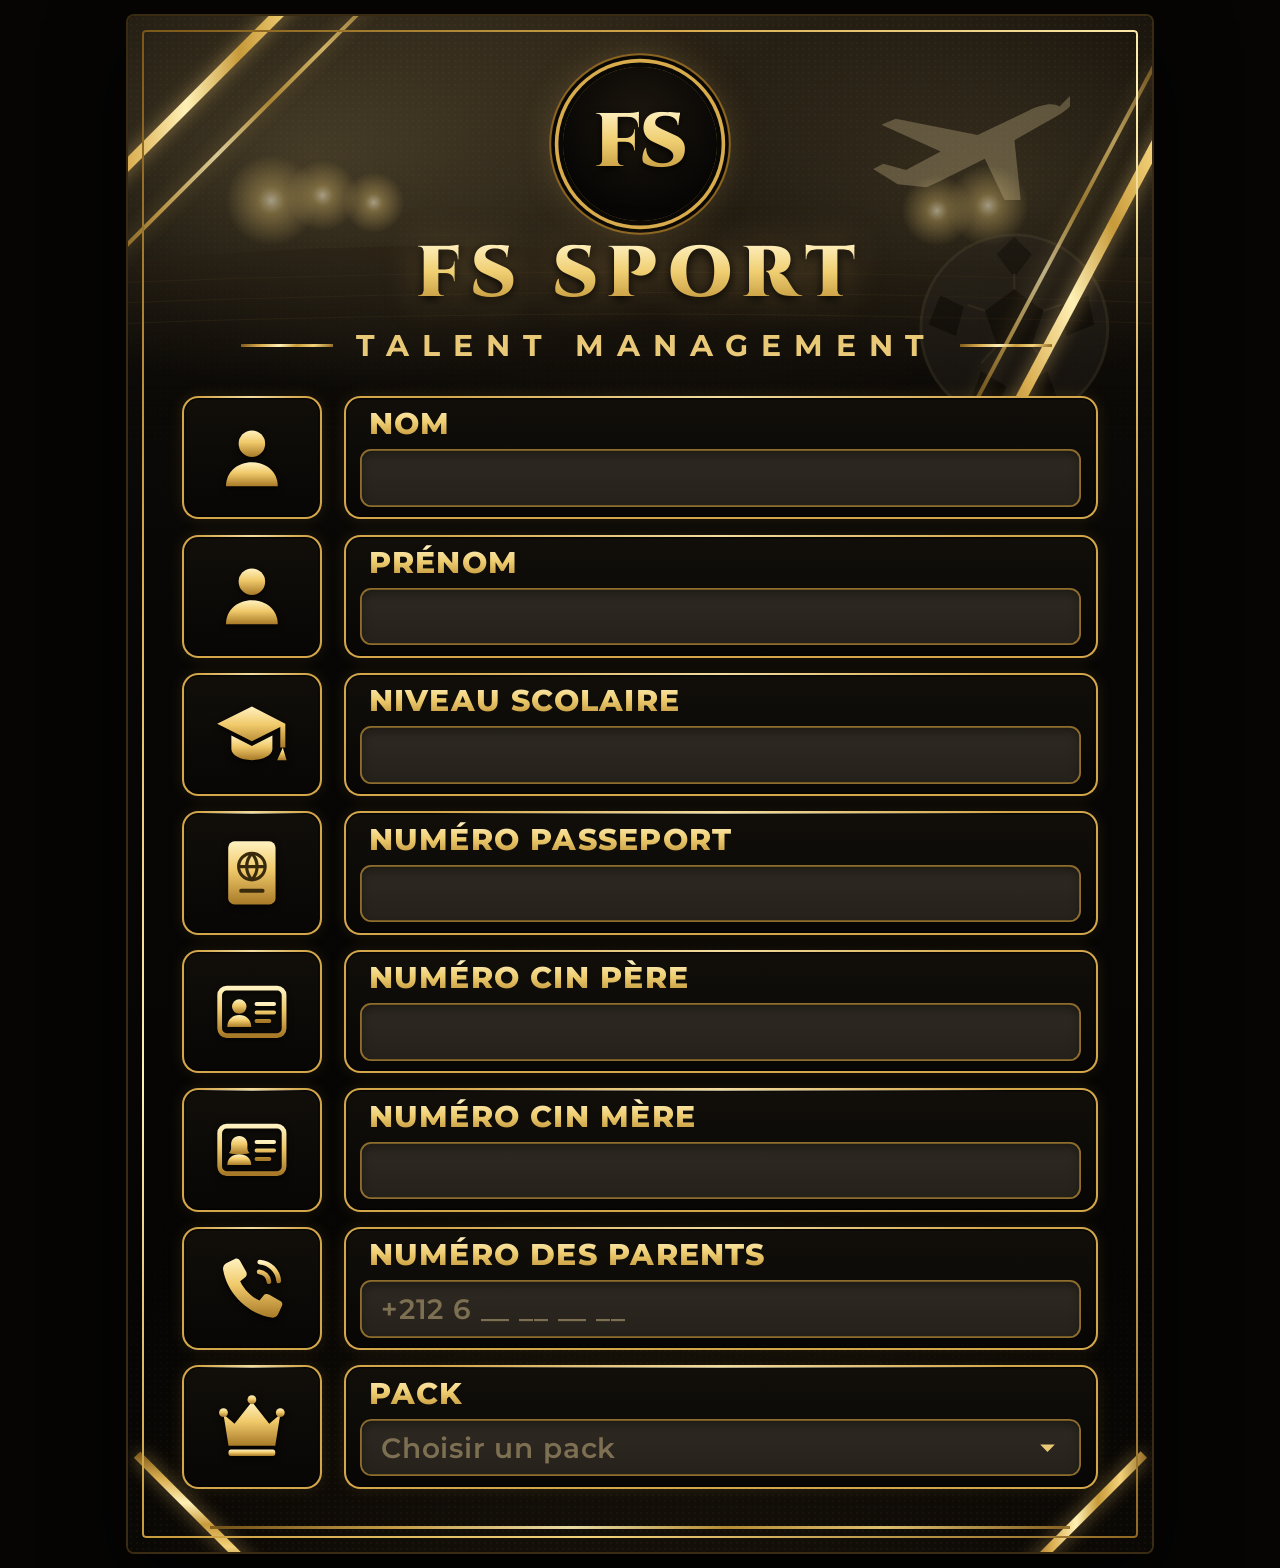
==== index.html @ 9be9275c "Add FS Sport Talent Management registration form Black/gold design with brand wordmark, plus new fie" ====
<!doctype html>
<html lang="fr">
<head>
<meta charset="utf-8">
<meta name="viewport" content="width=device-width, initial-scale=1">
<title>FS Sport Talent Management</title>
<link rel="preconnect" href="https://fonts.googleapis.com">
<link href="https://fonts.googleapis.com/css2?family=Cinzel:wght@600;700;900&family=Montserrat:wght@500;600;700;800&display=swap" rel="stylesheet">
<style>
  :root{
    --bg:#060504;
    --panel:#0d0b08;
    --field:#2a2620;
    --gold-1:#8a6420;
    --gold-2:#f6dc8c;
    --gold-3:#c99a3c;
    --gold-4:#fff3c4;
    --gold-line:#c9a043;
    --gold-grad:linear-gradient(135deg,#7a5618 0%,#d9ad4f 22%,#fff0b5 42%,#c79a3a 60%,#f3d27a 78%,#8f6823 100%);
    --text-gold:linear-gradient(180deg,#fff4c9 0%,#f0cf73 45%,#b98a2e 100%);
  }
  *{box-sizing:border-box;margin:0;padding:0}
  html,body{background:var(--bg)}
  body{
    min-height:100vh;display:flex;justify-content:center;align-items:flex-start;
    font-family:'Montserrat',system-ui,sans-serif;color:#f3e3b0;padding:16px;
  }

  /* ---------- Card ---------- */
  .card{
    position:relative;width:100%;max-width:1024px;aspect-ratio:1024/1536;
    overflow:hidden;border-radius:6px;
    background:
      radial-gradient(ellipse 60% 22% at 18% 9%, rgba(255,226,150,.18), transparent 70%),
      radial-gradient(ellipse 45% 18% at 85% 11%, rgba(255,226,150,.12), transparent 70%),
      radial-gradient(ellipse 90% 40% at 50% 0%, #2b2316 0%, transparent 70%),
      radial-gradient(ellipse 120% 60% at 50% 110%, #1a140b 0%, transparent 60%),
      linear-gradient(180deg,#14100a 0%,#070605 40%,#050403 100%);
    box-shadow:0 0 0 2px #3a2c12, 0 30px 80px rgba(0,0,0,.8);
    container-type:inline-size;
  }
  /* gold frame */
  .card::before{
    content:"";position:absolute;inset:1.4cqw;border-radius:4px;pointer-events:none;z-index:3;
    padding:2px;background:var(--gold-grad);
    -webkit-mask:linear-gradient(#000 0 0) content-box,linear-gradient(#000 0 0);
    -webkit-mask-composite:xor;mask-composite:exclude;
    box-shadow:0 0 30px rgba(240,200,110,.25);
  }
  /* fine dotted texture */
  .card::after{
    content:"";position:absolute;inset:0;pointer-events:none;z-index:0;opacity:.35;
    background-image:radial-gradient(rgba(255,215,130,.10) 1px, transparent 1.2px);
    background-size:6px 6px;
    -webkit-mask:linear-gradient(180deg,#000 0%,transparent 35%,transparent 75%,#000 100%);
            mask:linear-gradient(180deg,#000 0%,transparent 35%,transparent 75%,#000 100%);
  }

  /* diagonal gold corner bars */
  .bar{position:absolute;z-index:2;background:var(--gold-grad);box-shadow:0 0 18px rgba(255,210,120,.45)}
  .bar.tl1{width:40cqw;height:1.1cqw;top:6cqw;left:-12cqw;transform:rotate(-45deg)}
  .bar.tl2{width:40cqw;height:.35cqw;top:11cqw;left:-9cqw;transform:rotate(-45deg);opacity:.8}
  .bar.tr1{width:46cqw;height:1.1cqw;top:24cqw;right:-17cqw;transform:rotate(-62deg)}
  .bar.tr2{width:40cqw;height:.35cqw;top:22cqw;right:-11cqw;transform:rotate(-62deg);opacity:.7}
  .bar.bl{width:16cqw;height:.9cqw;bottom:3.4cqw;left:-1.5cqw;transform:rotate(45deg)}
  .bar.br{width:16cqw;height:.9cqw;bottom:3.4cqw;right:-1.5cqw;transform:rotate(-45deg)}
  .bottom-line{position:absolute;z-index:2;left:8cqw;right:8cqw;bottom:2.2cqw;height:.3cqw;background:var(--gold-grad);opacity:.9}

  /* stadium silhouette + ball, decorative */
  .deco{position:absolute;z-index:1;pointer-events:none}
  .deco.stadium{left:0;right:0;top:12cqw;height:28cqw;opacity:.55}
  .deco.ball{right:4cqw;top:21cqw;width:19cqw;opacity:.38}
  .deco.plane{right:8cqw;top:7cqw;width:24cqw;opacity:.33}

  .inner{position:relative;z-index:4;height:100%;display:flex;flex-direction:column;padding:5cqw 5.3cqw 6.2cqw}

  /* ---------- Brand header (text instead of logo) ---------- */
  .brand{text-align:center;margin-bottom:3.2cqw}
  .crest{
    display:inline-flex;align-items:center;justify-content:center;
    width:15cqw;height:15cqw;border-radius:50%;position:relative;margin-bottom:1.8cqw;
    background:radial-gradient(circle at 50% 35%,#1d170e,#070605 70%);
    box-shadow:0 0 0 .45cqw #0a0805, 0 0 0 .8cqw #d8ab4c, 0 0 0 1.15cqw #0a0805, 0 0 0 1.35cqw #8a6420, 0 0 4cqw rgba(255,210,120,.35);
  }
  .crest span{
    font-family:'Cinzel',serif;font-weight:900;font-size:7.4cqw;letter-spacing:-.2cqw;line-height:1;
    background:var(--text-gold);-webkit-background-clip:text;background-clip:text;color:transparent;
    filter:drop-shadow(0 .3cqw .4cqw rgba(0,0,0,.8));
  }
  .brand h1{
    font-family:'Cinzel',serif;font-weight:900;font-size:7cqw;letter-spacing:.9cqw;line-height:1;
    background:var(--text-gold);-webkit-background-clip:text;background-clip:text;color:transparent;
    filter:drop-shadow(0 .35cqw .5cqw rgba(0,0,0,.9)) drop-shadow(0 0 1.8cqw rgba(255,205,110,.25));
  }
  .brand .sub{
    display:flex;align-items:center;justify-content:center;gap:2.2cqw;margin-top:1.6cqw;
    font-family:'Montserrat',sans-serif;font-weight:700;font-size:2.9cqw;letter-spacing:1.25cqw;color:#e9c977;
    padding-left:1.25cqw;
  }
  .brand .sub::before,.brand .sub::after{content:"";height:.25cqw;width:9cqw;background:var(--gold-grad)}
  .brand .tag{margin-top:1.2cqw;font-size:1.7cqw;letter-spacing:.7cqw;color:#a8915c;font-weight:600;text-transform:uppercase}

  /* ---------- Form rows ---------- */
  form{display:flex;flex-direction:column;justify-content:space-between;flex:1;gap:1.5cqw}
  .row{display:flex;gap:2.2cqw;flex:1;min-height:0}
  .icon,.field{
    position:relative;border-radius:1.6cqw;
    background:linear-gradient(180deg,#120f0a,#070605);
    box-shadow:inset 0 0 0 .2cqw #d4a64a, inset 0 0 0 .35cqw rgba(0,0,0,.6), 0 0 1.6cqw rgba(230,180,80,.12);
  }
  .icon::after,.field::after{ /* top glint */
    content:"";position:absolute;left:12%;right:12%;top:0;height:.22cqw;
    background:linear-gradient(90deg,transparent,#fff3c4,transparent);opacity:.7;border-radius:2px;
  }
  .icon{flex:0 0 13.6cqw;display:grid;place-items:center}
  .icon svg{width:7.4cqw;height:7.4cqw;filter:drop-shadow(0 .2cqw .3cqw rgba(0,0,0,.8))}
  .field{flex:1;display:flex;flex-direction:column;justify-content:center;padding:.9cqw 1.6cqw 1.2cqw}
  .field label{
    font-weight:800;font-size:2.95cqw;letter-spacing:.12cqw;text-transform:uppercase;margin:0 0 .7cqw .8cqw;
    background:var(--text-gold);-webkit-background-clip:text;background-clip:text;color:transparent;
  }
  .field input,.field select{
    width:100%;flex:1;max-height:6.4cqw;min-height:4.2cqw;border:0;outline:0;border-radius:1.1cqw;
    padding:0 2cqw;font:600 2.7cqw 'Montserrat',sans-serif;color:#fff1c8;letter-spacing:.08cqw;
    background:linear-gradient(180deg,#2f2a22,#25211b);
    box-shadow:inset 0 0 0 .18cqw #8f6d2c, inset 0 .5cqw 1cqw rgba(0,0,0,.45);
    transition:box-shadow .2s;
    appearance:none;-webkit-appearance:none;
  }
  .field input::placeholder{color:#7d6f52}
  .field input:focus,.field select:focus{box-shadow:inset 0 0 0 .25cqw #f3d27a, 0 0 1.4cqw rgba(243,210,122,.35)}
  .field select{cursor:pointer;color:#fff1c8;
    background:
      url("data:image/svg+xml,%3Csvg xmlns='http://www.w3.org/2000/svg' viewBox='0 0 24 24'%3E%3Cpath fill='%23e9c977' d='M7 10l5 5 5-5z'/%3E%3C/svg%3E") no-repeat right 1.6cqw center/3.4cqw,
      linear-gradient(180deg,#2f2a22,#25211b);}
  .field select option{background:#1a1610;color:#f3e3b0}
  .field select:invalid{color:#7d6f52}

  .submit{
    margin-top:1.2cqw;align-self:center;border:0;cursor:pointer;
    padding:1.7cqw 9cqw;border-radius:99px;
    font:800 2.7cqw 'Montserrat',sans-serif;letter-spacing:.6cqw;text-transform:uppercase;color:#1a1206;
    background:var(--gold-grad);box-shadow:0 0 2.5cqw rgba(255,205,110,.35), inset 0 -.3cqw 0 rgba(0,0,0,.25);
  }
  .submit:hover{filter:brightness(1.08)}
  @media print{body{padding:0}.submit{display:none}}
</style>
</head>
<body>

<!-- shared gold gradient for icons -->
<svg width="0" height="0" style="position:absolute" aria-hidden="true">
  <defs>
    <linearGradient id="g" x1="0" y1="0" x2="0" y2="1">
      <stop offset="0" stop-color="#fff2c0"/>
      <stop offset=".45" stop-color="#f0c96a"/>
      <stop offset="1" stop-color="#a87a28"/>
    </linearGradient>
  </defs>
</svg>

<main class="card">
  <i class="bar tl1"></i><i class="bar tl2"></i><i class="bar tr1"></i><i class="bar tr2"></i>
  <i class="bar bl"></i><i class="bar br"></i><i class="bottom-line"></i>

  <!-- stadium lights + stands -->
  <svg class="deco stadium" viewBox="0 0 1000 280" preserveAspectRatio="none" aria-hidden="true">
    <defs>
      <radialGradient id="lamp"><stop offset="0" stop-color="#fff6d8"/><stop offset=".3" stop-color="#f3d27a" stop-opacity=".6"/><stop offset="1" stop-color="#f3d27a" stop-opacity="0"/></radialGradient>
      <linearGradient id="stand" x1="0" y1="0" x2="0" y2="1"><stop offset="0" stop-color="#2a2114"/><stop offset="1" stop-color="#050403" stop-opacity="0"/></linearGradient>
    </defs>
    <g fill="url(#lamp)">
      <circle cx="140" cy="60" r="45"/><circle cx="190" cy="55" r="35"/><circle cx="240" cy="62" r="30"/>
      <circle cx="790" cy="70" r="35"/><circle cx="840" cy="65" r="40"/>
    </g>
    <path d="M0 120 Q250 95 500 110 T1000 115 L1000 280 L0 280Z" fill="url(#stand)"/>
    <g stroke="#3a2e18" stroke-width="1" opacity=".7">
      <path d="M0 140 Q500 120 1000 140" fill="none"/><path d="M0 160 Q500 140 1000 160" fill="none"/>
      <path d="M0 180 Q500 162 1000 180" fill="none"/>
    </g>
  </svg>
  <svg class="deco plane" viewBox="0 0 240 110" aria-hidden="true">
    <path fill="#cbb98a" d="M230 18c-6-4-18-2-30 4L150 46 70 30l-14 6 58 26-34 18-22-6-10 5 24 15 28 3 11-5 46-23 22 46 13-6-6-58 42-24c12-7 18-13 12-19z"/>
  </svg>
  <svg class="deco ball" viewBox="0 0 100 100" aria-hidden="true">
    <circle cx="50" cy="50" r="48" fill="#2a2620" stroke="#4d4433" stroke-width="1.5"/>
    <path fill="#0c0a08" d="M50 30l15 11-6 18H41l-6-18zM50 3l9 9-9 12-9-12zM88 33l3 15-14 6-4-15zM12 33l12 6-4 15-14-6zM72 86l-12 8-6-14 13-8zM28 86l5-14 13 8-6 14z"/>
    <g stroke="#4d4433" stroke-width="1.2" fill="none"><path d="M50 30V22M65 41l9-3M59 59l8 9M41 59l-8 9M35 41l-9-3"/></g>
  </svg>

  <div class="inner">
    <header class="brand">
      <div class="crest"><span>FS</span></div>
      <h1>FS SPORT</h1>
      <div class="sub">TALENT MANAGEMENT</div>
    </header>

    <form id="f" autocomplete="off">
      <div class="row">
        <div class="icon"><svg viewBox="0 0 24 24"><circle cx="12" cy="7.5" r="4.2" fill="url(#g)"/><path d="M3.8 21c0-4.6 3.7-7.6 8.2-7.6s8.2 3 8.2 7.6z" fill="url(#g)"/></svg></div>
        <div class="field"><label for="nom">Nom</label><input id="nom" name="nom" required></div>
      </div>

      <div class="row">
        <div class="icon"><svg viewBox="0 0 24 24"><circle cx="12" cy="7.5" r="4.2" fill="url(#g)"/><path d="M3.8 21c0-4.6 3.7-7.6 8.2-7.6s8.2 3 8.2 7.6z" fill="url(#g)"/></svg></div>
        <div class="field"><label for="prenom">Prénom</label><input id="prenom" name="prenom" required></div>
      </div>

      <div class="row">
        <div class="icon"><svg viewBox="0 0 24 24"><path d="M12 3 1 8.5 12 14l9-4.5V16h1.6V8.5z" fill="url(#g)"/><path d="M5.5 12.2v4.3c0 1.9 2.9 3.5 6.5 3.5s6.5-1.6 6.5-3.5v-4.3L12 15.5z" fill="url(#g)"/><path d="M21.8 16l1.2 4h-3z" fill="url(#g)"/></svg></div>
        <div class="field"><label for="niveau">Niveau scolaire</label><input id="niveau" name="niveau"></div>
      </div>

      <div class="row">
        <div class="icon"><svg viewBox="0 0 24 24"><rect x="4.5" y="2" width="15" height="20" rx="2" fill="url(#g)"/><g fill="none" stroke="#3a2a0c" stroke-width="1"><circle cx="12" cy="10" r="4.2"/><path d="M7.8 10h8.4M12 5.8c-2.2 2.4-2.2 6 0 8.4M12 5.8c2.2 2.4 2.2 6 0 8.4"/></g><rect x="8" y="17" width="8" height="1.3" rx=".6" fill="#3a2a0c"/></svg></div>
        <div class="field"><label for="passeport">Numéro passeport</label><input id="passeport" name="passeport"></div>
      </div>

      <div class="row">
        <div class="icon"><svg viewBox="0 0 24 24"><rect x="1.8" y="4.5" width="20.4" height="15" rx="2.2" fill="none" stroke="url(#g)" stroke-width="1.5"/><circle cx="8" cy="10.3" r="2.3" fill="url(#g)"/><path d="M4.2 16.8c0-2.4 1.7-3.8 3.8-3.8s3.8 1.4 3.8 3.8z" fill="url(#g)"/><path d="M13.5 9.5h5.5M13.5 12.2h5.5M13.5 14.9h4" stroke="url(#g)" stroke-width="1.3" stroke-linecap="round"/></svg></div>
        <div class="field"><label for="cinpere">Numéro CIN père</label><input id="cinpere" name="cin_pere"></div>
      </div>

      <div class="row">
        <div class="icon"><svg viewBox="0 0 24 24"><rect x="1.8" y="4.5" width="20.4" height="15" rx="2.2" fill="none" stroke="url(#g)" stroke-width="1.5"/><path d="M8 7.6c-1.6 0-2.6 1.2-2.6 2.8 0 1 .2 1.8-.7 2.6 1 .4 2.1.4 3.3.4s2.3 0 3.3-.4c-.9-.8-.7-1.6-.7-2.6 0-1.6-1-2.8-2.6-2.8z" fill="url(#g)"/><path d="M4.2 16.8c0-2.2 1.7-3.4 3.8-3.4s3.8 1.2 3.8 3.4z" fill="url(#g)"/><path d="M13.5 9.5h5.5M13.5 12.2h5.5M13.5 14.9h4" stroke="url(#g)" stroke-width="1.3" stroke-linecap="round"/></svg></div>
        <div class="field"><label for="cinmere">Numéro CIN mère</label><input id="cinmere" name="cin_mere"></div>
      </div>

      <div class="row">
        <div class="icon"><svg viewBox="0 0 24 24"><path d="M6.6 2.5c.6-.3 1.3 0 1.6.5l2 3.6c.3.6.2 1.3-.3 1.7L8.3 9.6c1.1 2.5 3.6 5 6.1 6.1l1.3-1.6c.4-.5 1.1-.6 1.7-.3l3.6 2c.6.3.8 1 .5 1.6l-1.2 2.6c-.4.8-1.3 1.3-2.2 1.1C10.6 19.8 4.2 13.4 2.9 6c-.2-.9.3-1.8 1.1-2.2z" fill="url(#g)"/><path d="M14.5 3.5a6.5 6.5 0 0 1 6 6M14.3 6.6a3.4 3.4 0 0 1 3.1 3.1" fill="none" stroke="url(#g)" stroke-width="1.5" stroke-linecap="round"/></svg></div>
        <div class="field"><label for="tel">Numéro des parents</label><input id="tel" name="numero_parents" type="tel" inputmode="tel" placeholder="+212 6 __ __ __ __"></div>
      </div>

      <div class="row">
        <div class="icon"><svg viewBox="0 0 24 24"><path d="M3 8l3.5 3L12 4l5.5 7L21 8l-1.6 10H4.6z" fill="url(#g)"/><rect x="4.6" y="19.2" width="14.8" height="2" rx=".8" fill="url(#g)"/><circle cx="3" cy="7.5" r="1.4" fill="url(#g)"/><circle cx="21" cy="7.5" r="1.4" fill="url(#g)"/><circle cx="12" cy="3.4" r="1.4" fill="url(#g)"/></svg></div>
        <div class="field"><label for="pack">Pack</label>
          <select id="pack" name="pack" required>
            <option value="" disabled selected>Choisir un pack</option>
            <option>Pack Silver</option>
            <option>Pack Gold</option>
            <option>Pack Platinum</option>
          </select>
        </div>
      </div>
    </form>
  </div>
</main>

</body>
</html>
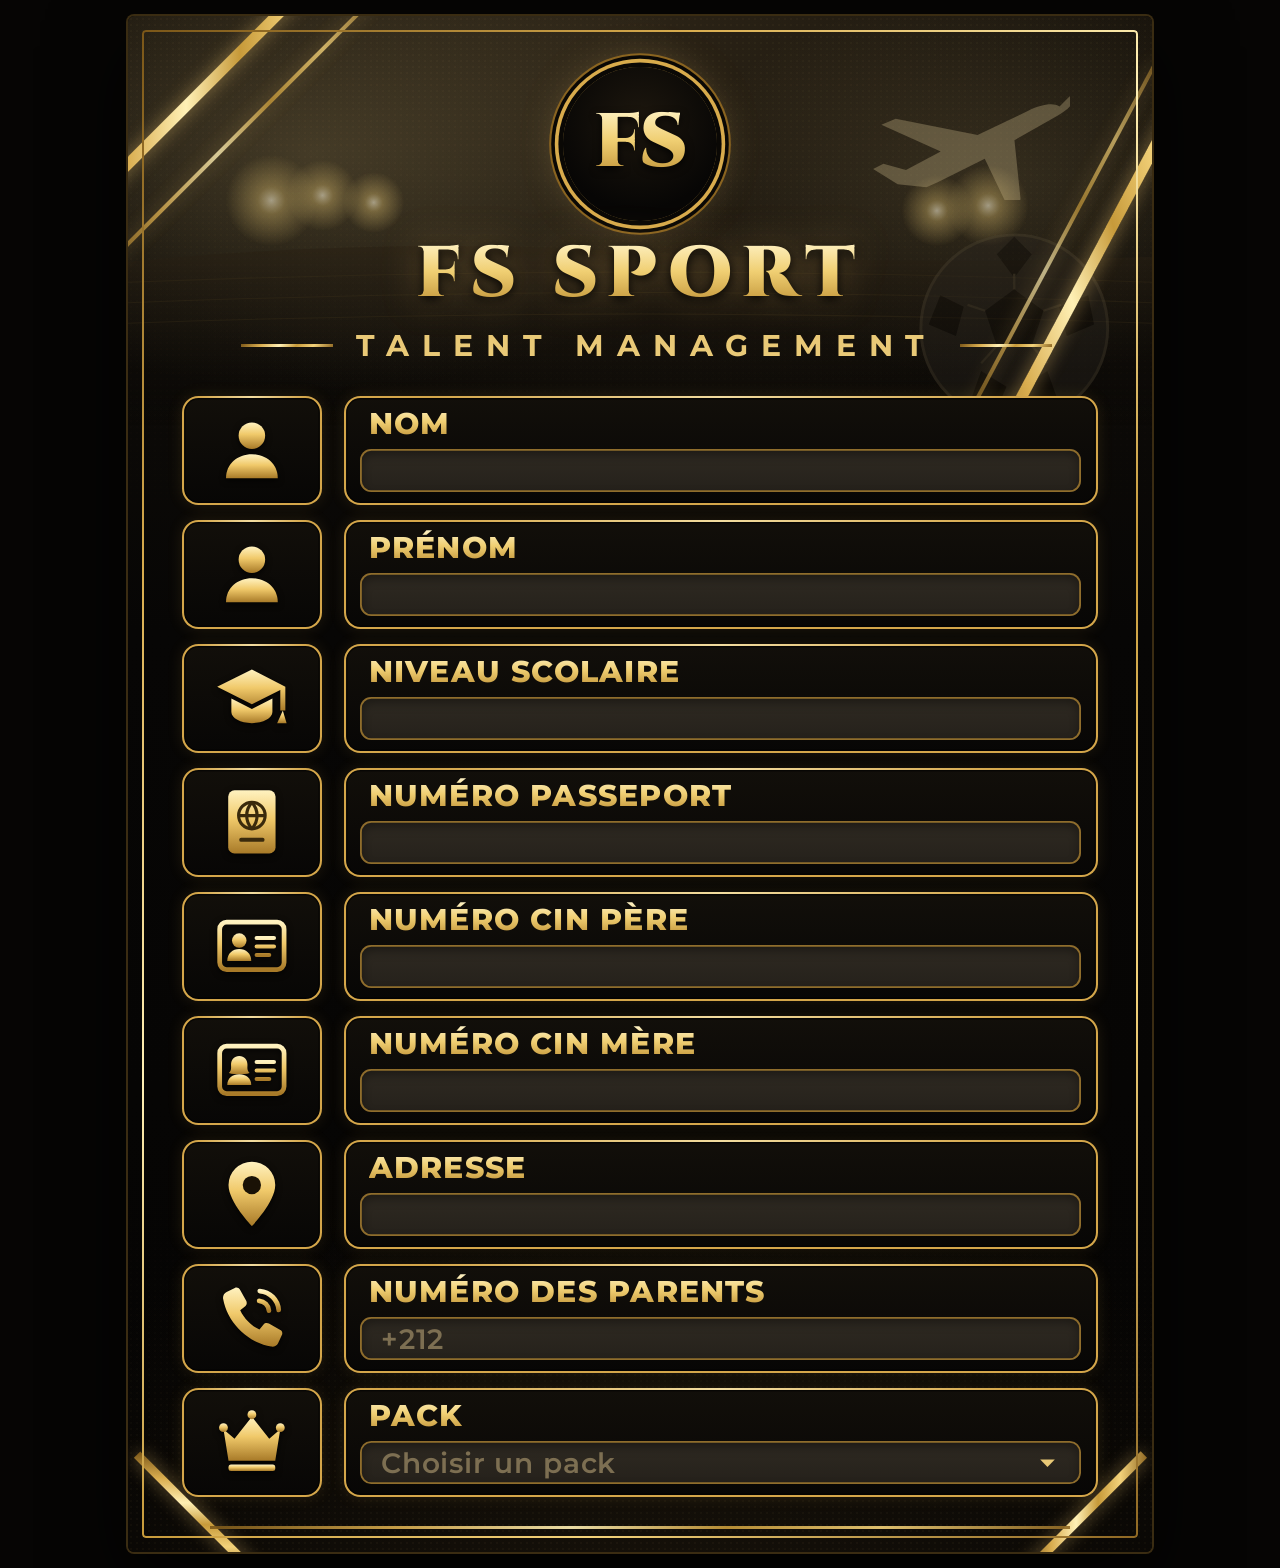
==== commit fbcfc31c: "Add Adresse field and simplify parents' phone placeholder to +212 Co-Authored-By: Claude Opus 5.5 <n" ====
--- a/index.html
+++ b/index.html
@@ -227,8 +227,13 @@
       </div>
 
       <div class="row">
+        <div class="icon"><svg viewBox="0 0 24 24"><path d="M12 1.8a7.4 7.4 0 0 0-7.4 7.4c0 5.4 7.4 13 7.4 13s7.4-7.6 7.4-13A7.4 7.4 0 0 0 12 1.8z" fill="url(#g)"/><circle cx="12" cy="9.2" r="2.9" fill="#1a1206"/></svg></div>
+        <div class="field"><label for="adresse">Adresse</label><input id="adresse" name="adresse"></div>
+      </div>
+
+      <div class="row">
         <div class="icon"><svg viewBox="0 0 24 24"><path d="M6.6 2.5c.6-.3 1.3 0 1.6.5l2 3.6c.3.6.2 1.3-.3 1.7L8.3 9.6c1.1 2.5 3.6 5 6.1 6.1l1.3-1.6c.4-.5 1.1-.6 1.7-.3l3.6 2c.6.3.8 1 .5 1.6l-1.2 2.6c-.4.8-1.3 1.3-2.2 1.1C10.6 19.8 4.2 13.4 2.9 6c-.2-.9.3-1.8 1.1-2.2z" fill="url(#g)"/><path d="M14.5 3.5a6.5 6.5 0 0 1 6 6M14.3 6.6a3.4 3.4 0 0 1 3.1 3.1" fill="none" stroke="url(#g)" stroke-width="1.5" stroke-linecap="round"/></svg></div>
-        <div class="field"><label for="tel">Numéro des parents</label><input id="tel" name="numero_parents" type="tel" inputmode="tel" placeholder="+212 6 __ __ __ __"></div>
+        <div class="field"><label for="tel">Numéro des parents</label><input id="tel" name="numero_parents" type="tel" inputmode="tel" placeholder="+212"></div>
       </div>
 
       <div class="row">
